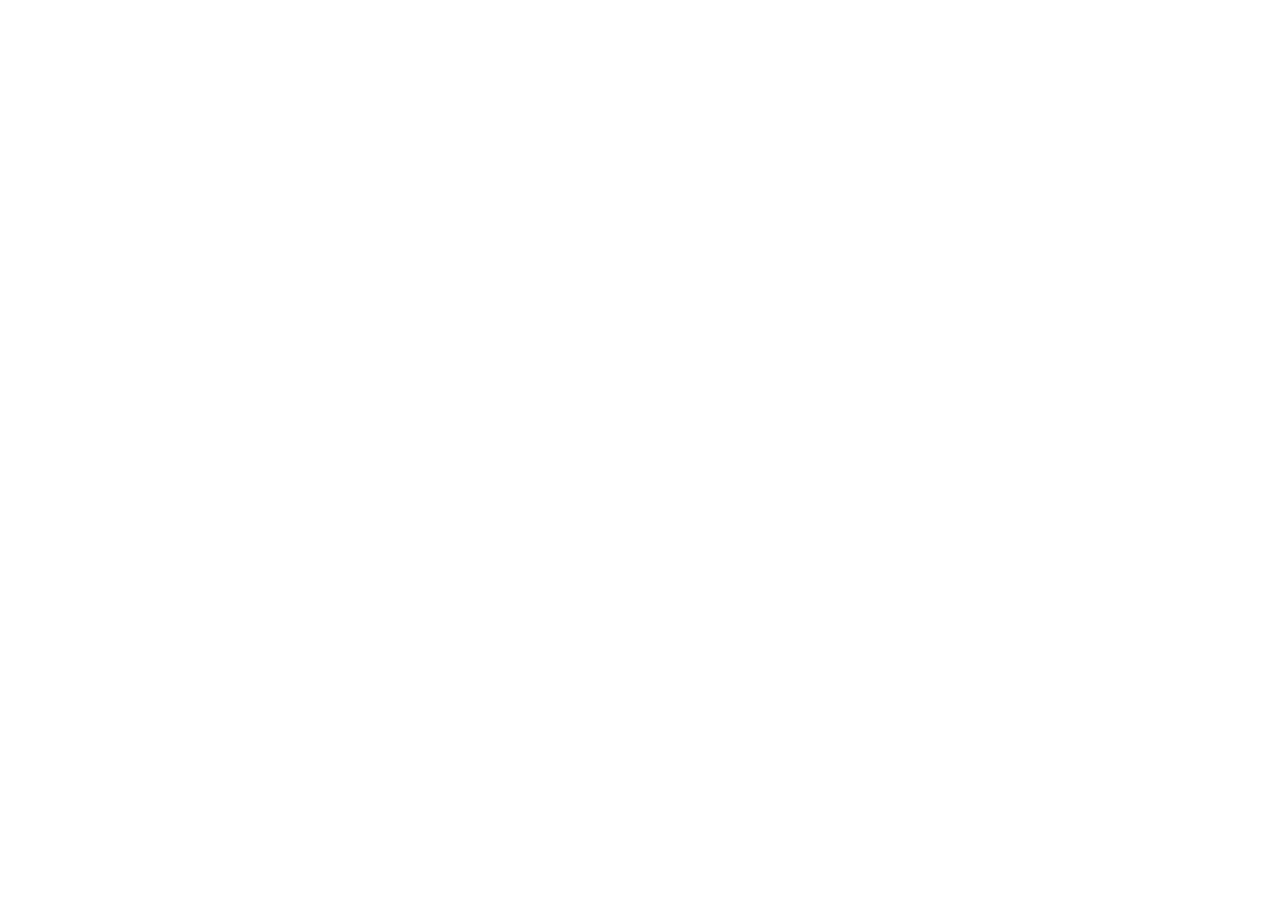
==== index.html @ affd807d "Built styles, index, and storefront ui for domain." ====
<!doctype html>
<html lang="en">
  <head>
    <meta charset="UTF-8" />
    <link rel="icon" type="image/svg+xml" href="https://base44.com/logo_v2.svg" />
    <meta name="viewport" content="width=device-width, initial-scale=1.0" />
    <link rel="manifest" href="/manifest.json" />
    <link rel="preconnect" href="https://fonts.googleapis.com" />
    <link rel="preconnect" href="https://fonts.gstatic.com" crossorigin />
    <link href="https://fonts.googleapis.com/css2?family=Cormorant+Garamond:wght@400;500;600&family=Caveat:wght@400;500;600&family=Inter:wght@300;400;500;600&display=swap" rel="stylesheet" />
    <meta name="description" content="KAM'S KANDLES — homemade, organic, hand-poured candles made in small batches from pure botanical oils and clean wax." />
    <title>KAM'S KANDLES — Homemade Organic Candles</title>
  </head>
  <body>
    <div id="root"></div>
    <script type="module" src="/src/main.jsx"></script>
  </body>
</html>
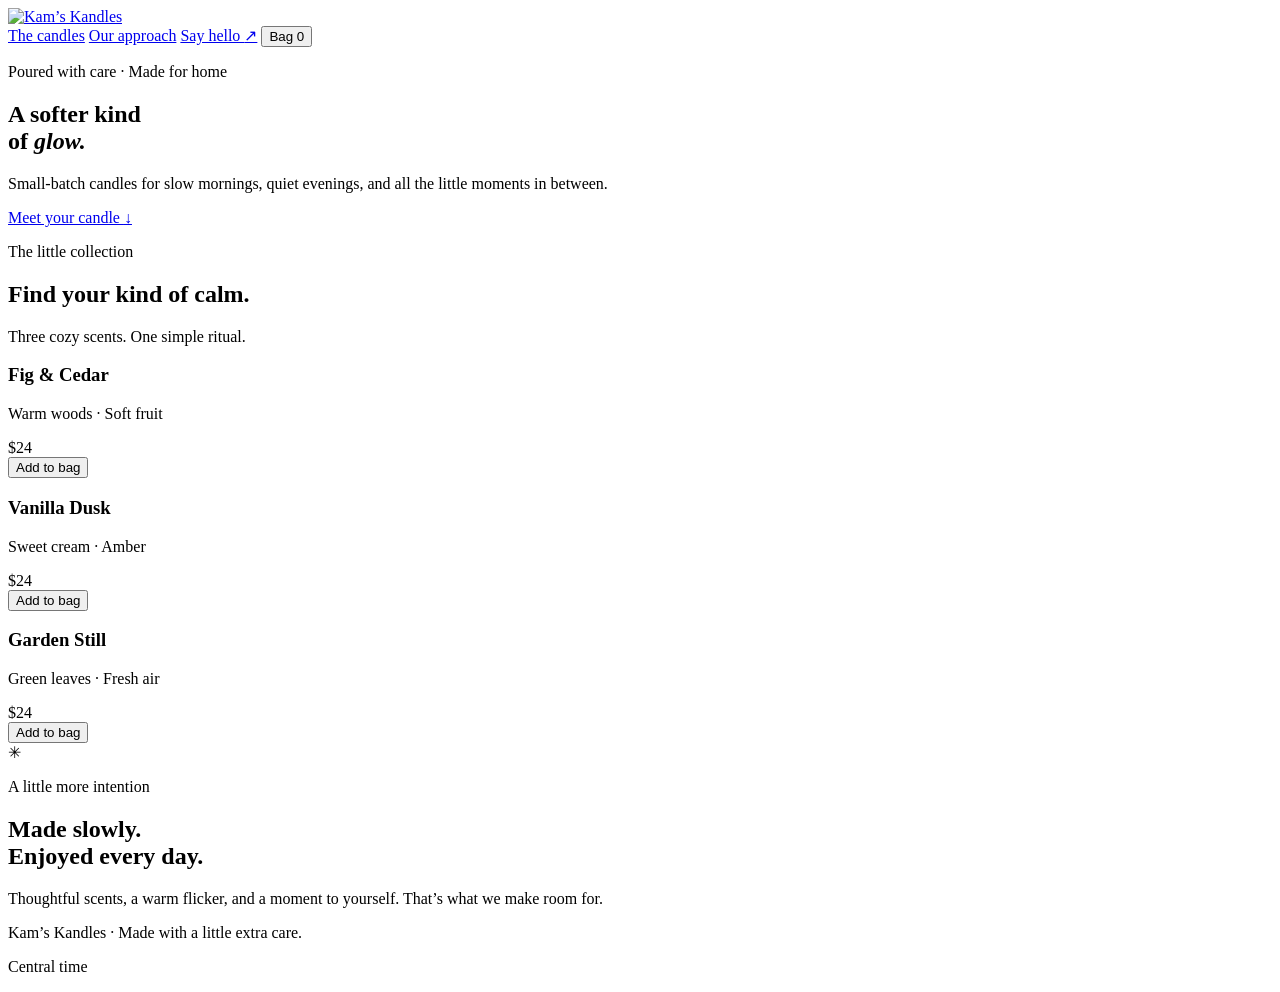
==== commit 225b0239: "Refactor index.html for better structure and content Updated the HTML structure and meta tags for im" ====
--- a/index.html
+++ b/index.html
@@ -1,18 +1,95 @@
-<!doctype html>
+<!DOCTYPE html>
 <html lang="en">
   <head>
-    <meta charset="UTF-8" />
-    <link rel="icon" type="image/svg+xml" href="https://base44.com/logo_v2.svg" />
-    <meta name="viewport" content="width=device-width, initial-scale=1.0" />
-    <link rel="manifest" href="/manifest.json" />
-    <link rel="preconnect" href="https://fonts.googleapis.com" />
-    <link rel="preconnect" href="https://fonts.gstatic.com" crossorigin />
-    <link href="https://fonts.googleapis.com/css2?family=Cormorant+Garamond:wght@400;500;600&family=Caveat:wght@400;500;600&family=Inter:wght@300;400;500;600&display=swap" rel="stylesheet" />
-    <meta name="description" content="KAM'S KANDLES — homemade, organic, hand-poured candles made in small batches from pure botanical oils and clean wax." />
-    <title>KAM'S KANDLES — Homemade Organic Candles</title>
+    <meta charset="utf-8">
+    <meta name="viewport" content="width=device-width, initial-scale=1">
+    <meta name="theme-color" content="#f8f5ef">
+    <meta name="description" content="Small-batch candles made to bring warmth and calm to your everyday rituals.">
+    <title>Kam’s Kandles — Light a little slower</title>
+    <link rel="stylesheet" href="styles.css">
+    <script src="script.js" defer></script>
   </head>
   <body>
-    <div id="root"></div>
-    <script type="module" src="/src/main.jsx"></script>
+    <main class="page">
+      <header class="site-header">
+        <a class="banner" href="#home" aria-label="Kam’s Kandles home"><img src="./Earthy%20Brown%20Logo-Kam%27s%20Kandles.png" alt="Kam’s Kandles"></a>
+        <nav class="nav" aria-label="Main navigation">
+          <a href="#candles">The candles</a>
+          <a href="#about">Our approach</a>
+          <a class="nav-contact" href="mailto:hello@kamskandles.com">Say hello <span aria-hidden="true">↗</span></a>
+          <button class="cart-toggle" type="button" aria-controls="shopping-cart" aria-expanded="false">Bag <span class="cart-count" id="cartCount" aria-live="polite" aria-atomic="true">0</span></button>
+        </nav>
+      </header>
+
+      <section class="hero" id="home" aria-labelledby="hero-title">
+        <p class="eyebrow">Poured with care · Made for home</p>
+        <h1 id="hero-title">A softer kind<br>of <em>glow.</em></h1>
+        <p class="hero-copy">Small-batch candles for slow mornings, quiet evenings, and all the little moments in between.</p>
+        <a class="button" href="#candles">Meet your candle <span aria-hidden="true">↓</span></a>
+      </section>
+
+      <section class="collection" id="candles" aria-labelledby="collection-title">
+        <div class="section-heading">
+          <div>
+            <p class="eyebrow">The little collection</p>
+            <h2 id="collection-title">Find your kind of calm.</h2>
+          </div>
+          <p class="section-note">Three cozy scents. One simple ritual.</p>
+        </div>
+        <div class="products">
+          <article class="product-card">
+            <div class="product-art art-fig" aria-hidden="true"><div class="candle"><span></span></div></div>
+            <div class="product-info"><div><h3>Fig &amp; Cedar</h3><p>Warm woods · Soft fruit</p></div><span class="price">$24</span></div>
+            <button class="add-to-cart" type="button" data-id="fig" data-name="Fig & Cedar" data-price="24">Add to bag</button>
+          </article>
+          <article class="product-card">
+            <div class="product-art art-vanilla" aria-hidden="true"><div class="candle"><span></span></div></div>
+            <div class="product-info"><div><h3>Vanilla Dusk</h3><p>Sweet cream · Amber</p></div><span class="price">$24</span></div>
+            <button class="add-to-cart" type="button" data-id="vanilla" data-name="Vanilla Dusk" data-price="24">Add to bag</button>
+          </article>
+          <article class="product-card">
+            <div class="product-art art-sage" aria-hidden="true"><div class="candle"><span></span></div></div>
+            <div class="product-info"><div><h3>Garden Still</h3><p>Green leaves · Fresh air</p></div><span class="price">$24</span></div>
+            <button class="add-to-cart" type="button" data-id="garden" data-name="Garden Still" data-price="24">Add to bag</button>
+          </article>
+        </div>
+      </section>
+
+      <aside class="cart-panel" id="shopping-cart" aria-labelledby="cart-title" aria-modal="true" role="dialog" hidden>
+        <div class="cart-header">
+          <div><p class="eyebrow">Your little collection</p><h2 id="cart-title">Shopping bag</h2></div>
+          <button class="cart-close" type="button" aria-label="Close shopping bag">×</button>
+        </div>
+        <div class="cart-content" id="cartContent">
+          <p class="cart-empty">Your bag is waiting for a little warmth.</p>
+        </div>
+        <div class="cart-summary" id="cartSummary" hidden>
+          <p><span>Subtotal</span><strong id="cartSubtotal">$0.00</strong></p>
+          <p class="shipping-note">Shipping and taxes calculated at checkout.</p>
+          <button class="checkout-button" id="checkoutButton" type="button">Continue to checkout</button>
+        </div>
+        <form class="checkout-form" id="checkoutForm" hidden>
+          <h3>Delivery details</h3>
+          <label>Full name<input name="name" autocomplete="name" required></label>
+          <label>Email address<input name="email" type="email" autocomplete="email" required></label>
+          <label>Shipping address<input name="address" autocomplete="street-address" required></label>
+          <p class="shipping-note">Demo checkout only—no payment will be collected.</p>
+          <button class="checkout-button" type="submit">Place demo order</button>
+        </form>
+        <p class="order-confirmation" id="orderConfirmation" role="status" hidden></p>
+      </aside>
+      <button class="cart-backdrop" type="button" aria-label="Close shopping bag" hidden></button>
+
+      <section class="about" id="about">
+        <span class="about-mark" aria-hidden="true">✳</span>
+        <div><p class="eyebrow">A little more intention</p><h2>Made slowly.<br>Enjoyed every day.</h2></div>
+        <p class="about-copy">Thoughtful scents, a warm flicker, and a moment to yourself. That’s what we make room for.</p>
+      </section>
+
+      <footer class="footer">
+        <p>Kam’s Kandles <span>·</span> Made with a little extra care.</p>
+        <p class="clock">Central time <time id="currentTime"></time></p>
+      </footer>
+    </main>
   </body>
 </html>
